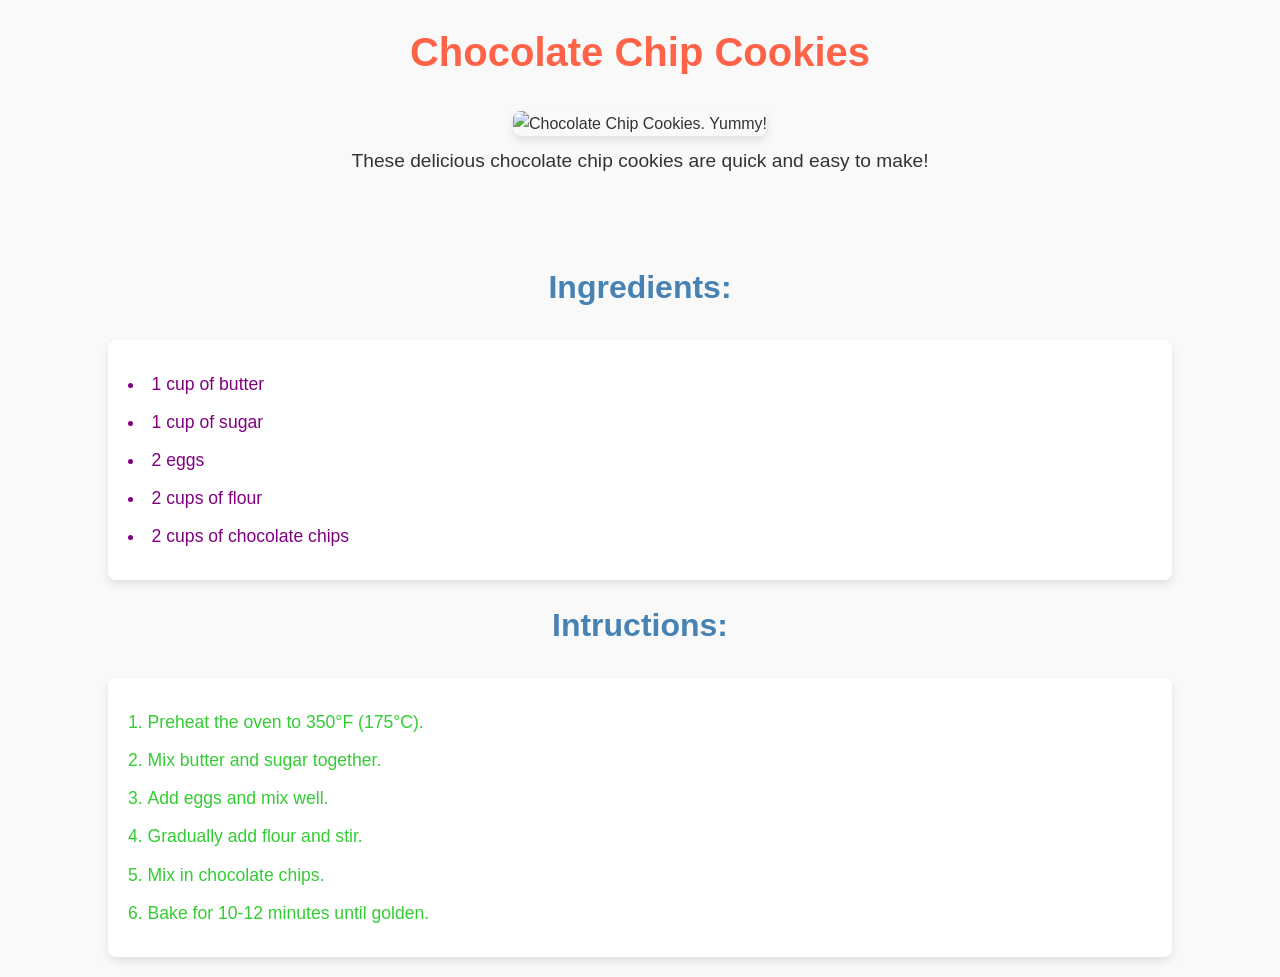
==== cookies.html @ 2c500acd "Add a simple delicious cookie page" ====
<!DOCTYPE html>
<html lang="en">
<head>
    <meta charset="UTF-8">
    <meta name="viewport" content="width=device-width, initial-scale=1.0">
    <title>Simple Recipe</title>
    <style>
        body {
            font-family: 'Roboto', sans-serif;
            margin: 0;
            padding: 0;
            background-color: #f9f9f9;
            color: #333;
            line-height: 1.6;
        }
        h1 {
            color: #ff6347;
            text-align: center;
            margin-top: 20px;
            font-size: 2.5em;
        }
        h2 {
            color: #4682b4;
            text-align: center;
            margin-top: 20px;
            font-size: 2em;
        }
        .content {
            display: flex;
            flex-direction: column;
            align-items: center;
            margin: 20px auto;
            width: 80%;
        }
        img {
            border-radius: 8px;
            box-shadow: 0 4px 8px rgba(0, 0, 0, 0.1);
            max-width: 100%;
            height: auto;
        }
        p {
            text-align: center;
            font-size: 1.2em;
            margin-top: 10px;
        }
        ul, ol {
            margin: 20px auto;
            padding: 0;
            width: 80%;
            list-style-position: inside;
            background-color: #fff;
            padding: 20px;
            border-radius: 8px;
            box-shadow: 0 4px 8px rgba(0, 0, 0, 0.1);
        }
        ul {
            color: #800080;
        }
        ol {
            color: #32cd32;
        }
        li {
            margin: 10px 0;
            font-size: 1.1em;
        }
    </style>
</head>
<body>
    <h1>Chocolate Chip Cookies</h1>
    <div class="content">
        <img src="https://www.allrecipes.com/thmb/8xwaWAHtl_QLij6D-G0Z4B1HDVA=/1500x0/filters:no_upscale():max_bytes(150000):strip_icc()/10813-best-chocolate-chip-cookies-mfs-146-4x3-b108aceffa6043a1ac81c3c5a9b034c8.jpg" alt="Chocolate Chip Cookies. Yummy!">
        <p>These delicious chocolate chip cookies are quick and easy to make!</p>
    </div>
    <br>
    <h2>Ingredients:</h2>
    <ul>
        <li>1 cup of butter</li>
        <li>1 cup of sugar</li>
        <li>2 eggs</li>
        <li>2 cups of flour</li>
        <li>2 cups of chocolate chips</li>
    </ul>
    <h2>Intructions:</h2>
    <ol>
        <li>Preheat the oven to 350°F (175°C).</li>
        <li>Mix butter and sugar together.</li>
        <li>Add eggs and mix well.</li>
        <li>Gradually add flour and stir.</li>
        <li>Mix in chocolate chips.</li>
        <li>Bake for 10-12 minutes until golden.</li>
    </ol>
</body>
</html>
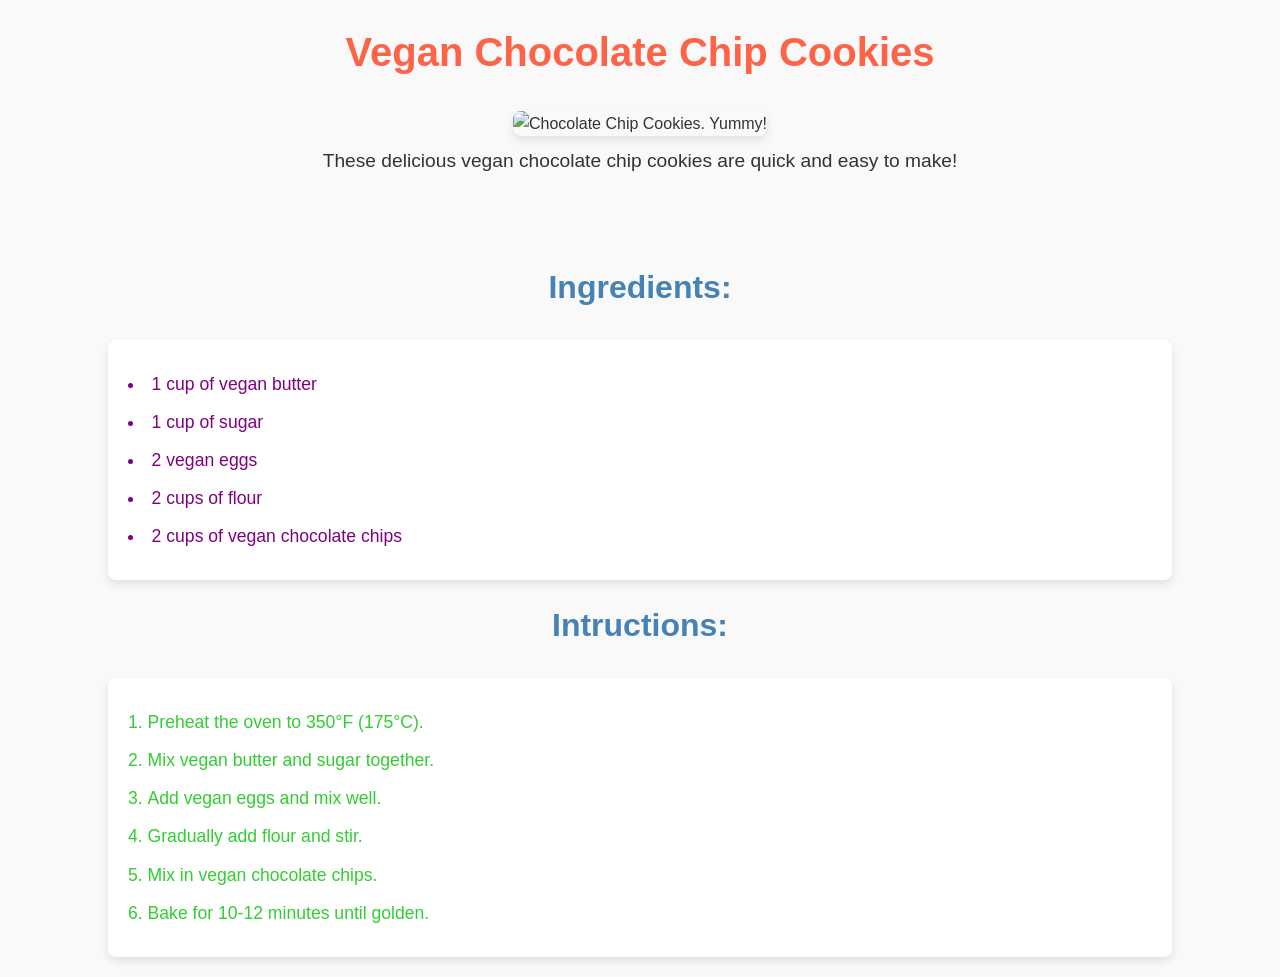
==== commit a082852e: "Make the recipe animal friendly :)" ====
--- a/cookies.html
+++ b/cookies.html
@@ -66,27 +66,27 @@
     </style>
 </head>
 <body>
-    <h1>Chocolate Chip Cookies</h1>
+    <h1>Vegan Chocolate Chip Cookies</h1>
     <div class="content">
         <img src="https://www.allrecipes.com/thmb/8xwaWAHtl_QLij6D-G0Z4B1HDVA=/1500x0/filters:no_upscale():max_bytes(150000):strip_icc()/10813-best-chocolate-chip-cookies-mfs-146-4x3-b108aceffa6043a1ac81c3c5a9b034c8.jpg" alt="Chocolate Chip Cookies. Yummy!">
-        <p>These delicious chocolate chip cookies are quick and easy to make!</p>
+        <p>These delicious vegan chocolate chip cookies are quick and easy to make!</p>
     </div>
     <br>
     <h2>Ingredients:</h2>
     <ul>
-        <li>1 cup of butter</li>
+        <li>1 cup of vegan butter</li>
         <li>1 cup of sugar</li>
-        <li>2 eggs</li>
+        <li>2 vegan eggs</li>
         <li>2 cups of flour</li>
-        <li>2 cups of chocolate chips</li>
+        <li>2 cups of vegan chocolate chips</li>
     </ul>
     <h2>Intructions:</h2>
     <ol>
         <li>Preheat the oven to 350°F (175°C).</li>
-        <li>Mix butter and sugar together.</li>
-        <li>Add eggs and mix well.</li>
+        <li>Mix vegan butter and sugar together.</li>
+        <li>Add vegan eggs and mix well.</li>
         <li>Gradually add flour and stir.</li>
-        <li>Mix in chocolate chips.</li>
+        <li>Mix in vegan chocolate chips.</li>
         <li>Bake for 10-12 minutes until golden.</li>
     </ol>
 </body>
